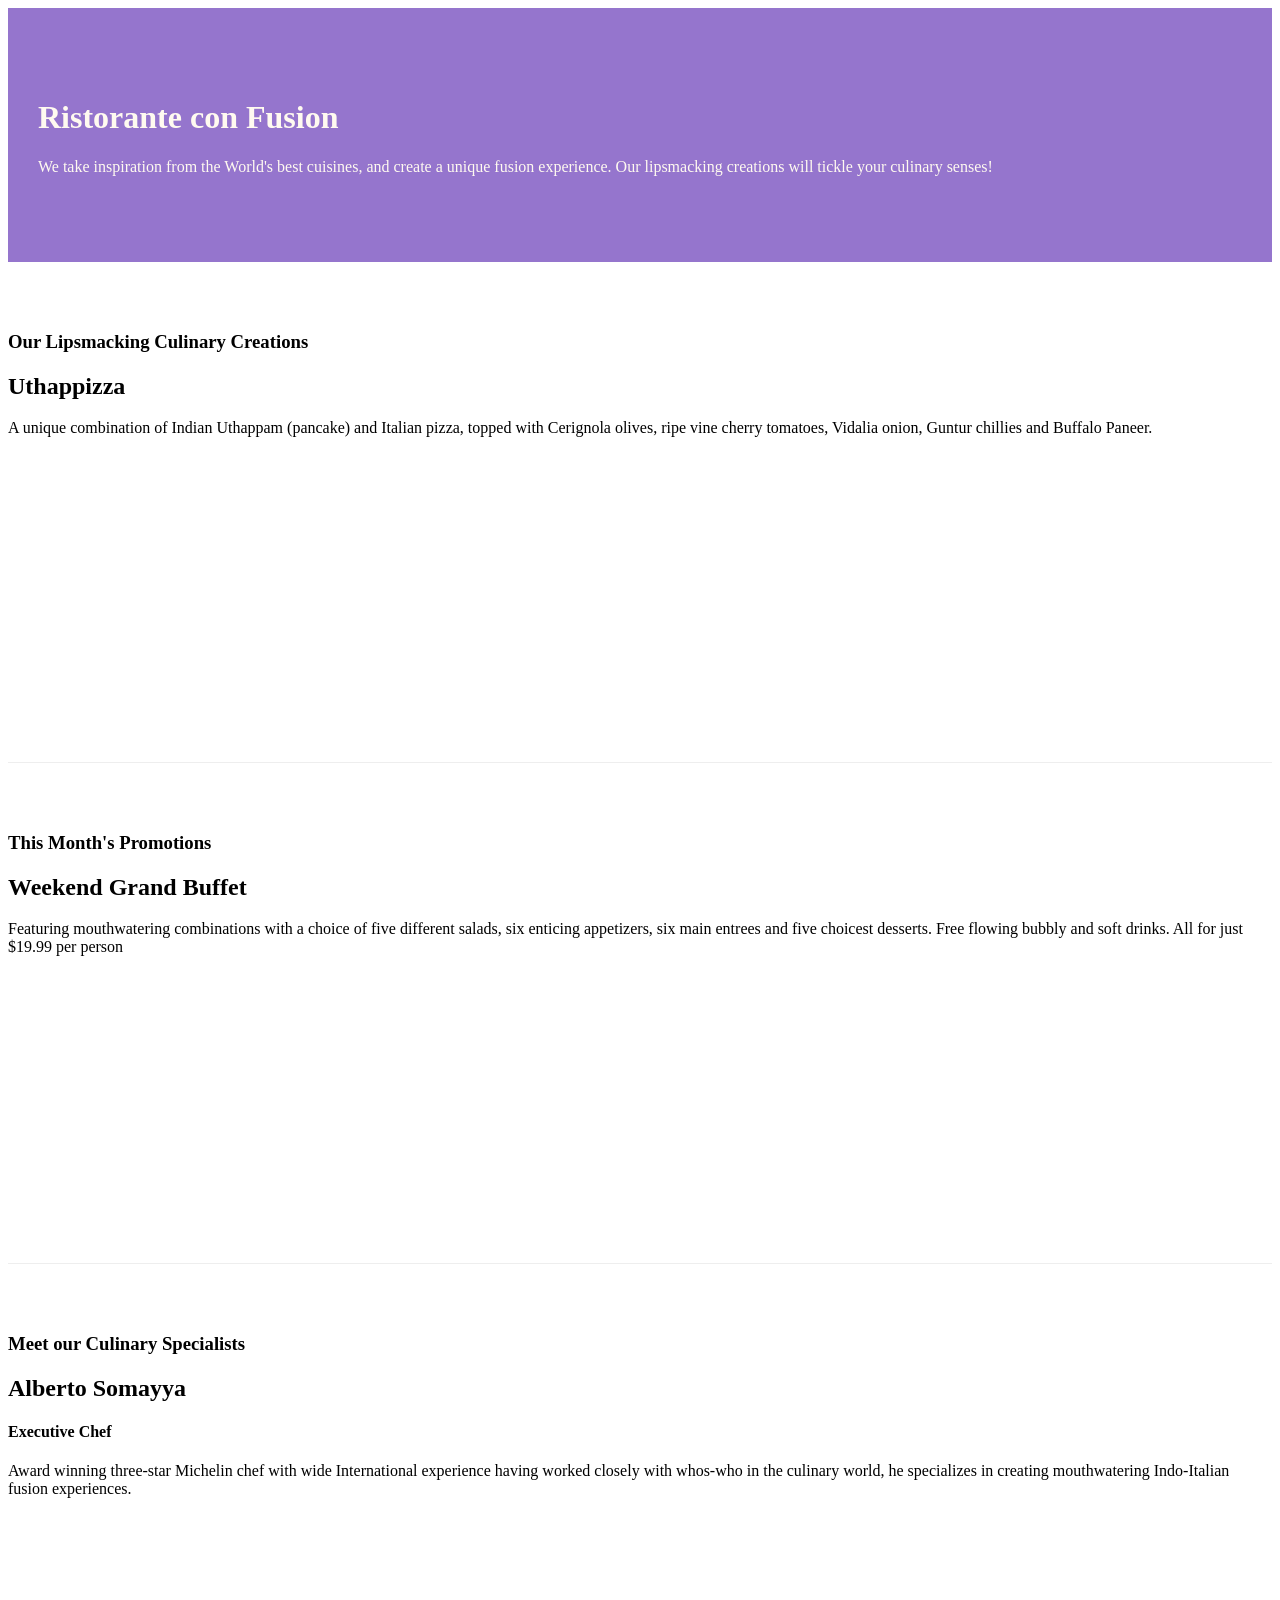
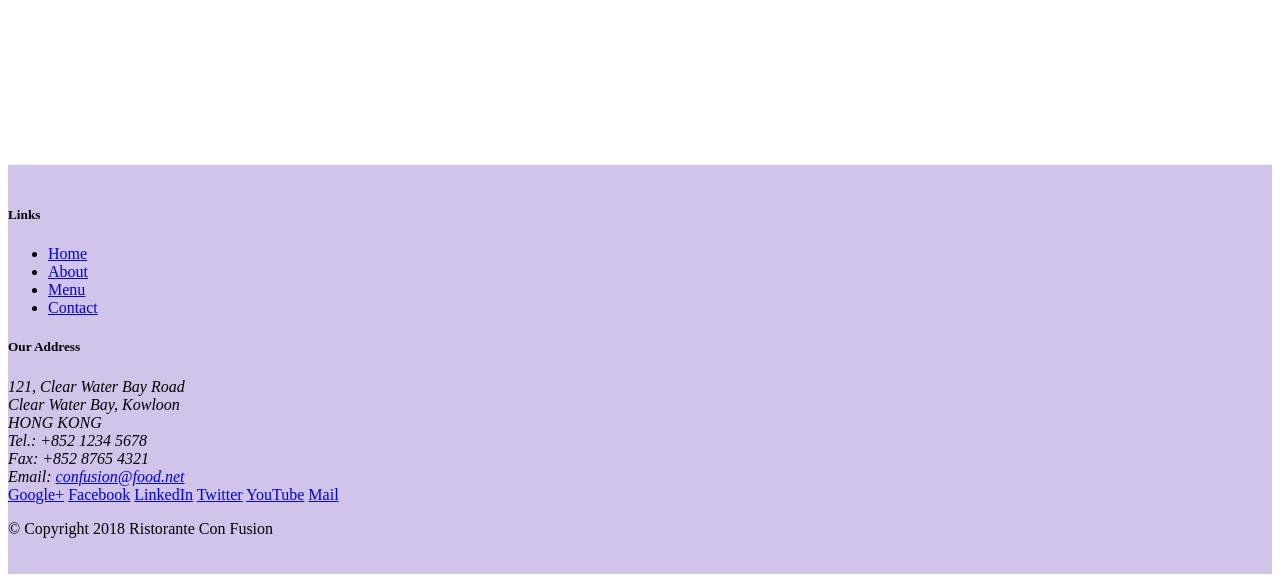
==== index.html @ 97fa107b "Bootstarp Grid Update" ====
<!DOCTYPE html>
<html lang="en">

<head>
    <!-- Required meta tags always come first -->
    <meta charset="utf-8">
    <meta name="viewport" content="width=device-width, initial-scale=1, shrink-to-fit=no">
    <meta http-equiv="x-ua-compatible" content="ie=edge">

    <!-- Bootstrap CSS -->
    <link rel="stylesheet" href="node_modules/bootstrap/dist/css/bootstrap.min.css">
    <link rel="stylesheet" href="css/styles.css">
    <title>Ristorante Con Fusion</title>
</head>

<body>

    <header class="jumbotron">
        <div class="container">
            <div class="row row-header">
                <div class="col-12 col-sm-6">
                    <h1>Ristorante con Fusion</h1>
                    <p>We take inspiration from the World's best cuisines, and create a unique fusion experience. Our lipsmacking creations will tickle your culinary senses!</p>
                </div>
                <div class="col-12 col-sm">
                </div>
            </div>
        </div>
    </header>

    <div class="container">
        <div class="row row-content align-items-center">
            <div class="col-12 col-sm-4 order-sm-last col-md-3  ">
                <h3>Our Lipsmacking Culinary Creations</h3>
            </div>
            <div class="col col-sm order-sm-first col-md "> 
                <h2>Uthappizza</h2>
                <p>A unique combination of Indian Uthappam (pancake) and Italian pizza, topped with Cerignola olives, ripe vine cherry tomatoes, Vidalia onion, Guntur chillies and Buffalo Paneer.</p>
            </div>
        </div>


        <div class="row row-content align-items-center">
            <div class="col-12 col-sm-4 col-md-3">
                <h3>This Month's Promotions</h3>
            </div>
            <div class="col col-sm col-md">
                <h2>Weekend Grand Buffet</h2>
                <p>Featuring mouthwatering combinations with a choice of five different salads, six enticing appetizers, six main entrees and five choicest desserts. Free flowing bubbly and soft drinks. All for just $19.99 per person </p>
            </div>
        </div>

        <div class="row row-content align-items-center">
            <div class="col-12 col-sm-4 order-sm-last col-md-3">
                <h3>Meet our Culinary Specialists</h3>
            </div>
            <div class="col-12 col-sm order-sm-first col-md">
                <h2>Alberto Somayya</h2>
                <h4>Executive Chef</h4>
                <p>Award winning three-star Michelin chef with wide International experience having worked closely with whos-who in the culinary world, he specializes in creating mouthwatering Indo-Italian fusion experiences. </p>
            </div>
        </div>
    </div>

    <footer class="footer">
        <div class="container">
            <div class="row">             
                <div class="col-4 offset-1 col-sm-2">
                    <h5>Links</h5>
                    <ul class="list-unstyled">
                        <li><a href="#">Home</a></li>
                        <li><a href="#">About</a></li>
                        <li><a href="#">Menu</a></li>
                        <li><a href="#">Contact</a></li>
                    </ul>
                </div>
                <div class="col-7 col-sm-5">
                    <h5>Our Address</h5>
                    <address>
		              121, Clear Water Bay Road<br>
		              Clear Water Bay, Kowloon<br>
		              HONG KONG<br>
		              Tel.: +852 1234 5678<br>
		              Fax: +852 8765 4321<br>
		              Email: <a href="mailto:confusion@food.net">confusion@food.net</a>
		           </address>
                </div>
                <div class="col-12 col-sm-4 align-self-center">
                    <div class="text-center">
                        <a href="http://google.com/+">Google+</a>
                        <a href="http://www.facebook.com/profile.php?id=">Facebook</a>
                        <a href="http://www.linkedin.com/in/">LinkedIn</a>
                        <a href="http://twitter.com/">Twitter</a>
                        <a href="http://youtube.com/">YouTube</a>
                        <a href="mailto:">Mail</a>
                    </div>
                </div>
           </div>
           <div class="row justify-content-center">             
                <div class="col-auto">
                    <p>© Copyright 2018 Ristorante Con Fusion</p>
                </div>
           </div>
        </div>
    </footer>
    <script src="node_modules/jquery/dist/jquery.slim.min.js"></script>
    <script src="node_modules/popper.js/dist/umd/popper.min.js"></script>
    <script src="node_modules/bootstrap/dist/js/bootstrap.min.js"></script>
</body>

</html>
---- css/styles.css ----
.row-header{
    margin: 0px auto;
    padding: 0px auto;
}
.row-content{
    margin: 0px auto;
    padding: 50px 0px 50px 0px;
    border-bottom: 1px ridge;
    min-height: 400px;
}

.footer{
    background-color: #D1C4E9;
    margin:0px auto;
    padding: 20px 0px;
}

.jumbotron{
    padding:70px 30px;
    margin: 0px auto;
    background: #9575CD;
    color:floralwhite
}
.address{
    font-size: 80%;
    margin: 0px;
    color:#0f0f0f;
}
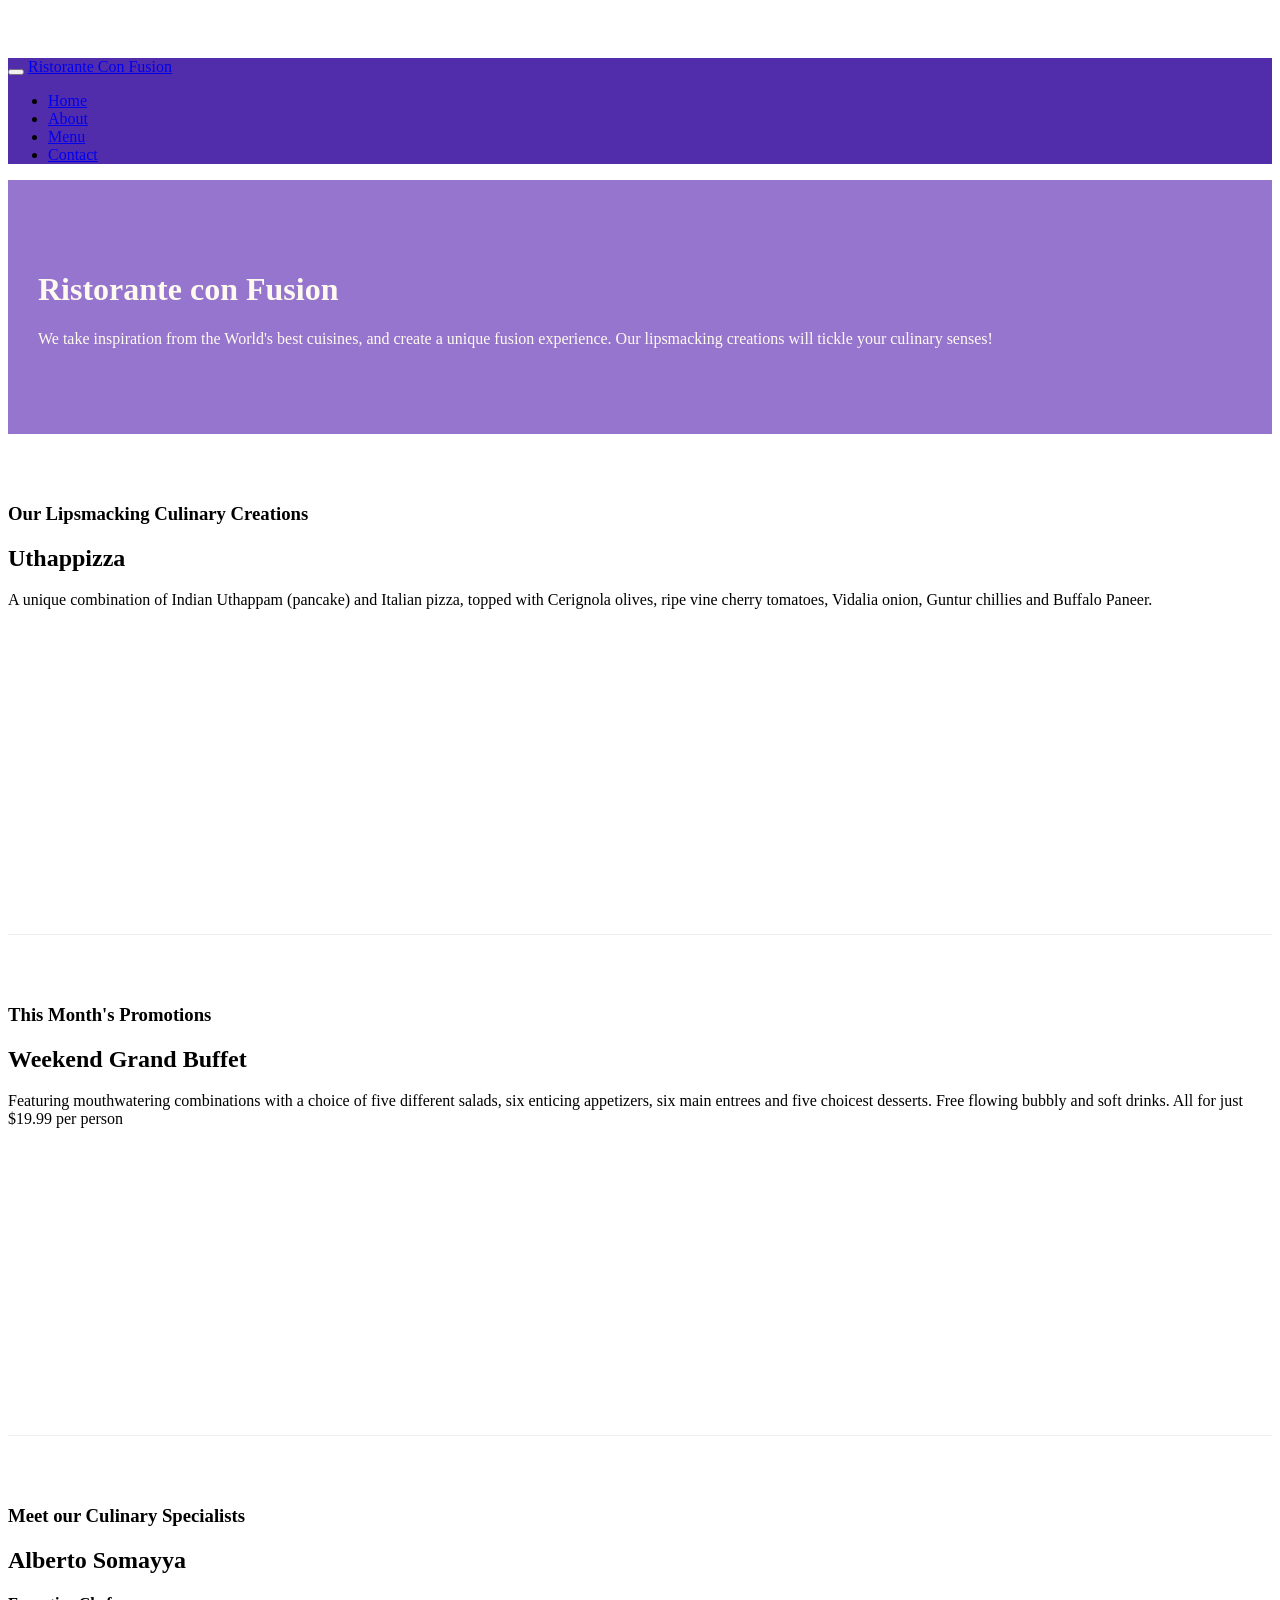
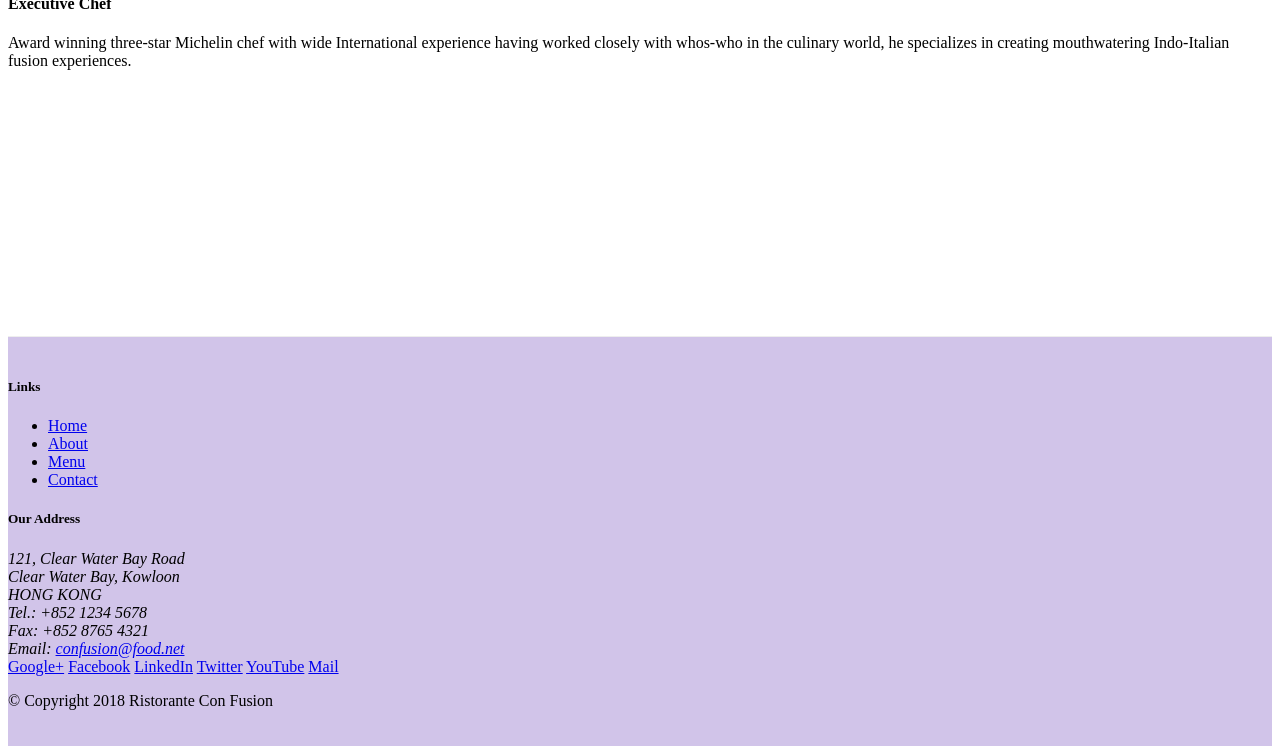
==== commit 5d33c48d: "Navbar and Breadcrumb added" ====
--- a/index.html
+++ b/index.html
@@ -14,6 +14,22 @@
 </head>
 
 <body>
+    <nav class="navbar navbar-dark navbar-expand-sm  fixed-top">
+        <div class="container">
+            <button class="navbar-toggler" type="button" data-toggle="collapse" data-target="#Navbar">
+                <span class="navbar-toggler-icon"></span>
+            </button>
+            <a class="navbar-brand mr-auto" href="#">Ristorante Con Fusion</a>
+            <div class="collapse navbar-collapse" id="Navbar">
+                <ul class="navbar-nav mr-auto">
+                    <li class="nav-item active"><a class="nav-link" href="#">Home</a></li>
+                    <li class="nav-item"><a class="nav-link" href="./aboutus.html">About</a></li>
+                    <li class="nav-item"><a class="nav-link" href="#">Menu</a></li>
+                    <li class="nav-item"><a class="nav-link" href="#">Contact</a></li>
+                </ul>
+            </div>
+        </div>
+    </nav>
 
     <header class="jumbotron">
         <div class="container">
@@ -22,7 +38,7 @@
                     <h1>Ristorante con Fusion</h1>
                     <p>We take inspiration from the World's best cuisines, and create a unique fusion experience. Our lipsmacking creations will tickle your culinary senses!</p>
                 </div>
-                <div class="col-12 col-sm">
+                <div class="col col-sm">
                 </div>
             </div>
         </div>
@@ -69,7 +85,7 @@
                     <h5>Links</h5>
                     <ul class="list-unstyled">
                         <li><a href="#">Home</a></li>
-                        <li><a href="#">About</a></li>
+                        <li><a href="./aboutus.html">About</a></li>
                         <li><a href="#">Menu</a></li>
                         <li><a href="#">Contact</a></li>
                     </ul>
--- a/css/styles.css
+++ b/css/styles.css
@@ -25,4 +25,12 @@
     font-size: 80%;
     margin: 0px;
     color:#0f0f0f;
+}
+
+body{
+    padding:50px 0px 0px 0px;
+    z-index:0;
+}
+.navbar-dark{
+    background-color: #512DAB;
 }
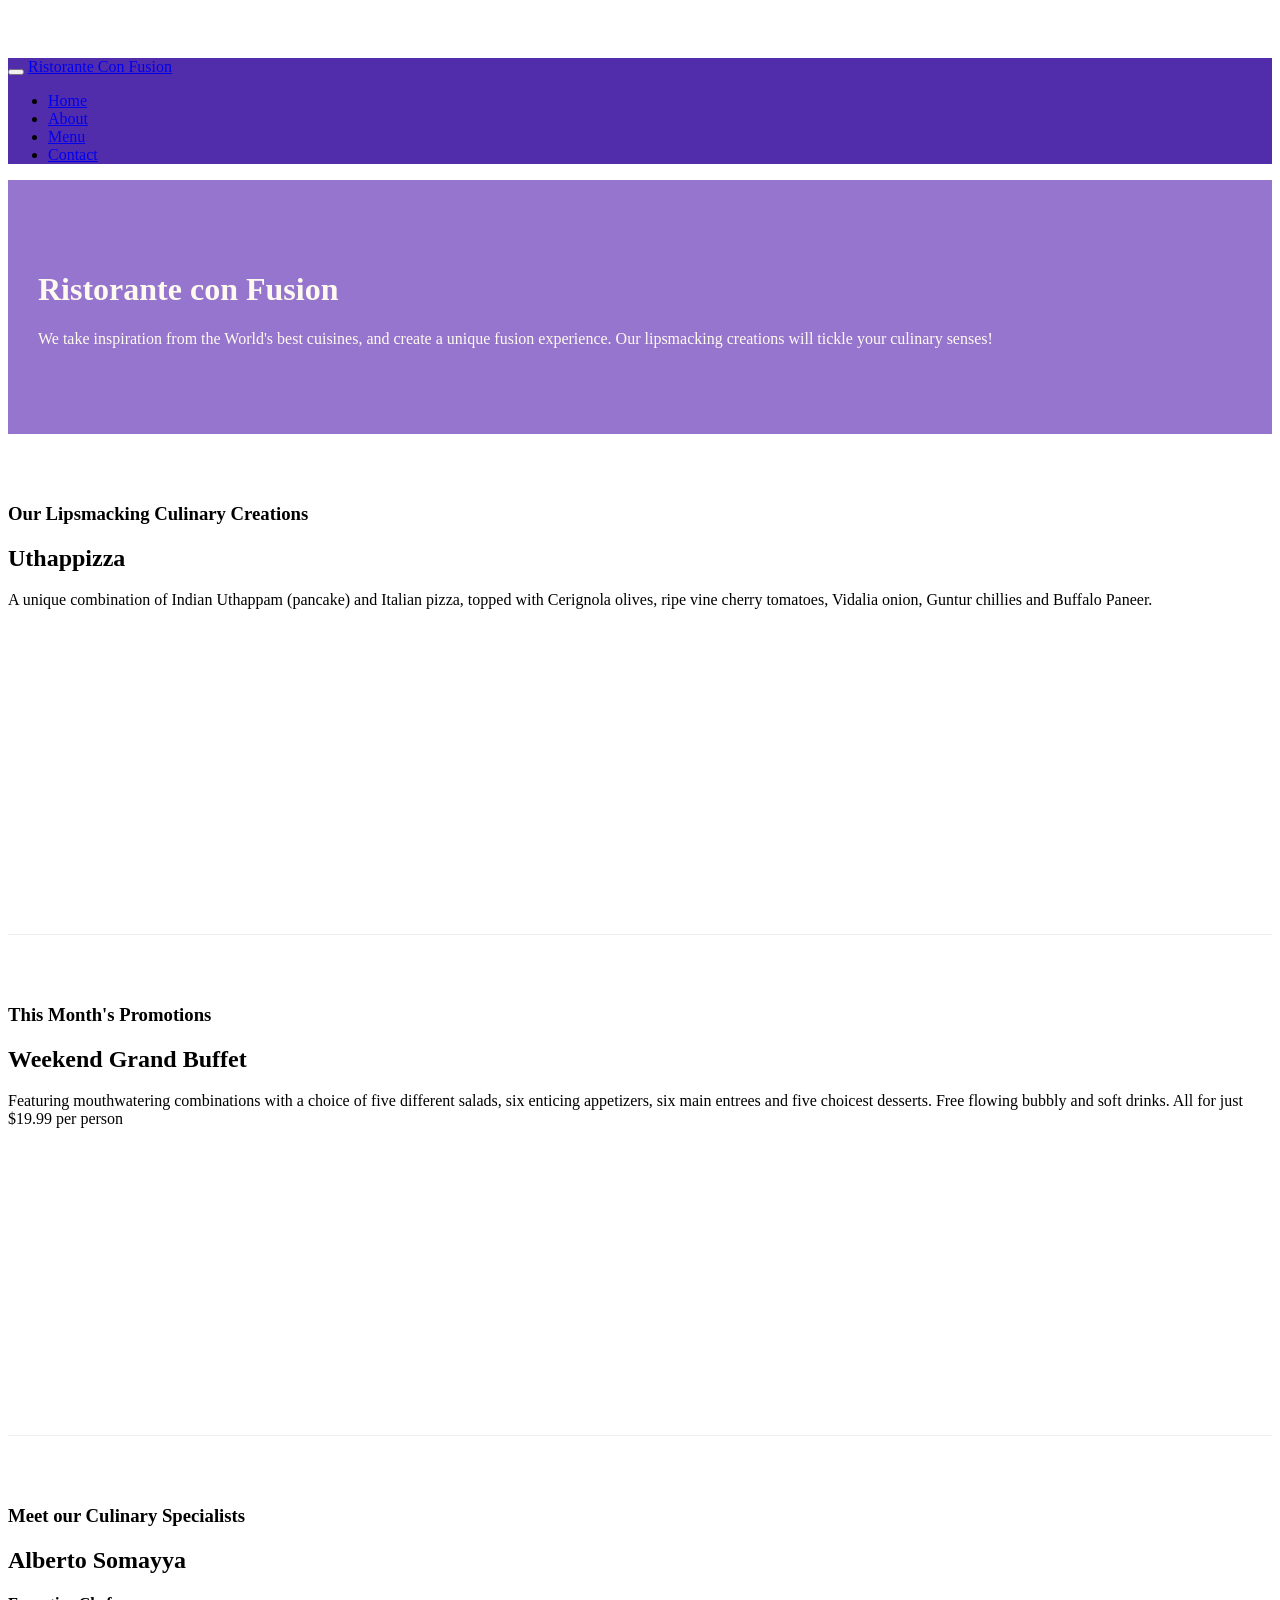
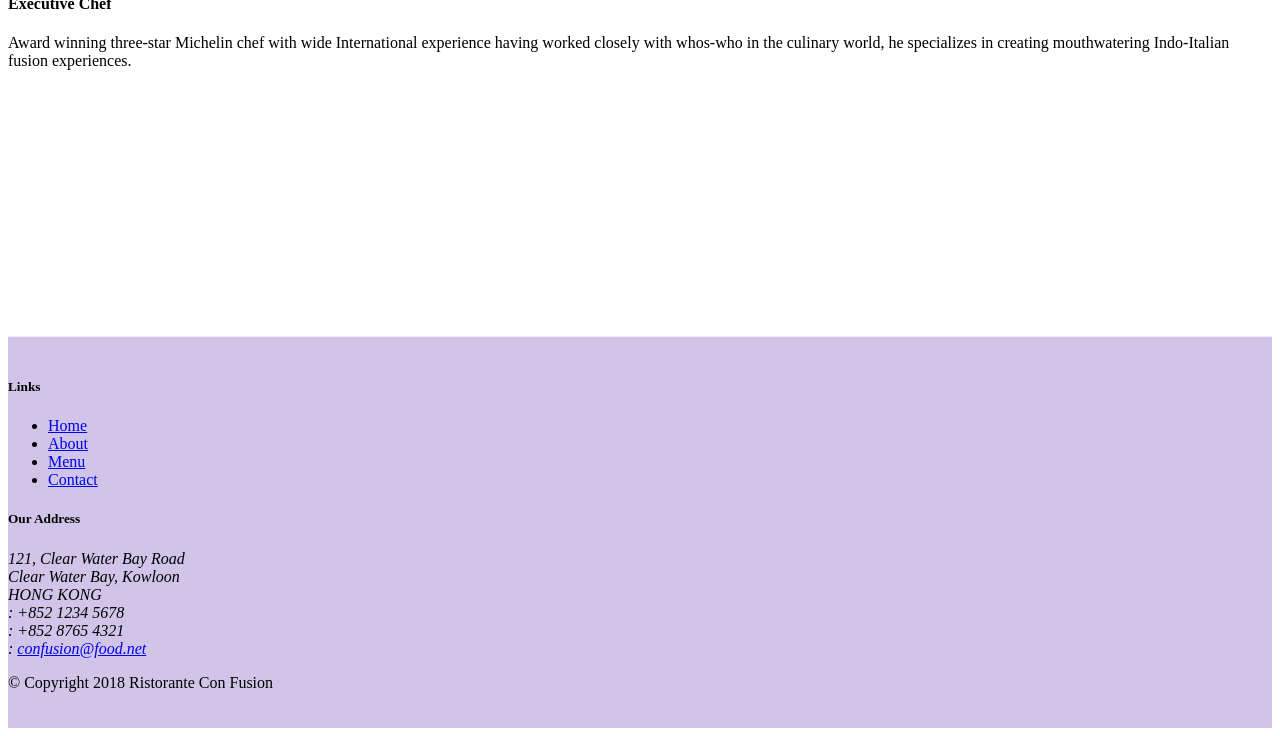
==== commit 6051be01: "Icon Fonts" ====
--- a/index.html
+++ b/index.html
@@ -9,6 +9,8 @@
 
     <!-- Bootstrap CSS -->
     <link rel="stylesheet" href="node_modules/bootstrap/dist/css/bootstrap.min.css">
+    <link rel="stylesheet" href="node_modules/font-awesome/css/font-awesome.min.css">
+    <link rel="stylesheet" href="node_modules/bootstrap-social/bootstrap-social.css">
     <link rel="stylesheet" href="css/styles.css">
     <title>Ristorante Con Fusion</title>
 </head>
@@ -22,10 +24,10 @@
             <a class="navbar-brand mr-auto" href="#">Ristorante Con Fusion</a>
             <div class="collapse navbar-collapse" id="Navbar">
                 <ul class="navbar-nav mr-auto">
-                    <li class="nav-item active"><a class="nav-link" href="#">Home</a></li>
-                    <li class="nav-item"><a class="nav-link" href="./aboutus.html">About</a></li>
-                    <li class="nav-item"><a class="nav-link" href="#">Menu</a></li>
-                    <li class="nav-item"><a class="nav-link" href="#">Contact</a></li>
+                    <li class="nav-item active"><a class="nav-link" href="#"><span class="fa fa-home fa-lg"></span>Home</a></li>
+                    <li class="nav-item"><a class="nav-link" href="./aboutus.html"><span class="fa fa-info fa-lg"></span>About</a></li>
+                    <li class="nav-item"><a class="nav-link" href="#"><span class="fa fa-list fa-lg"></span>Menu</a></li>
+                    <li class="nav-item"><a class="nav-link" href="#"><span class="fa fa-address-card fa-lg"></span>Contact</a></li>
                 </ul>
             </div>
         </div>
@@ -93,22 +95,23 @@
                 <div class="col-7 col-sm-5">
                     <h5>Our Address</h5>
                     <address>
-		              121, Clear Water Bay Road<br>
-		              Clear Water Bay, Kowloon<br>
-		              HONG KONG<br>
-		              Tel.: +852 1234 5678<br>
-		              Fax: +852 8765 4321<br>
-		              Email: <a href="mailto:confusion@food.net">confusion@food.net</a>
+                        121, Clear Water Bay Road<br>
+                        Clear Water Bay, Kowloon<br>
+                        HONG KONG<br>
+                        <i class="fa fa-phone fa-lg"></i>: +852 1234
+                        5678<br>
+                        <i class="fa fa-fax fa-lg"></i>: +852 8765 4321<br>
+                        <i class="fa fa-envelope fa-lg"></i>: <a href="mailto:confusion@food.net">confusion@food.net</a>
 		           </address>
                 </div>
                 <div class="col-12 col-sm-4 align-self-center">
                     <div class="text-center">
-                        <a href="http://google.com/+">Google+</a>
-                        <a href="http://www.facebook.com/profile.php?id=">Facebook</a>
-                        <a href="http://www.linkedin.com/in/">LinkedIn</a>
-                        <a href="http://twitter.com/">Twitter</a>
-                        <a href="http://youtube.com/">YouTube</a>
-                        <a href="mailto:">Mail</a>
+                        <a class="btn btn-social-icon btn-google" href="http://google.com/+"><i class="fa fa-google-plus"></i></a>
+                        <a class="btn btn-social-icon btn-facebook" href="http://www.facebook.com/profile.php?id="><i class="fa fa-facebook"></i></a>
+                        <a class="btn btn-social-icon btn-linkedin" href="http://www.linkedin.com/in/"><i class="fa fa-linkedin"></i></a>
+                        <a class="btn btn-social-icon btn-twitter" href="http://twitter.com/"><i class="fa fa-twitter"></i></a>
+                        <a class="btn btn-social-icon btn-google" href="http://youtube.com/"><i class="fa fa-youtube"></i></a>
+                        <a class="btn btn-social-icon" href="mailto:"><i class="fa fa-envelope-o"></i></a>
                     </div>
                 </div>
            </div>
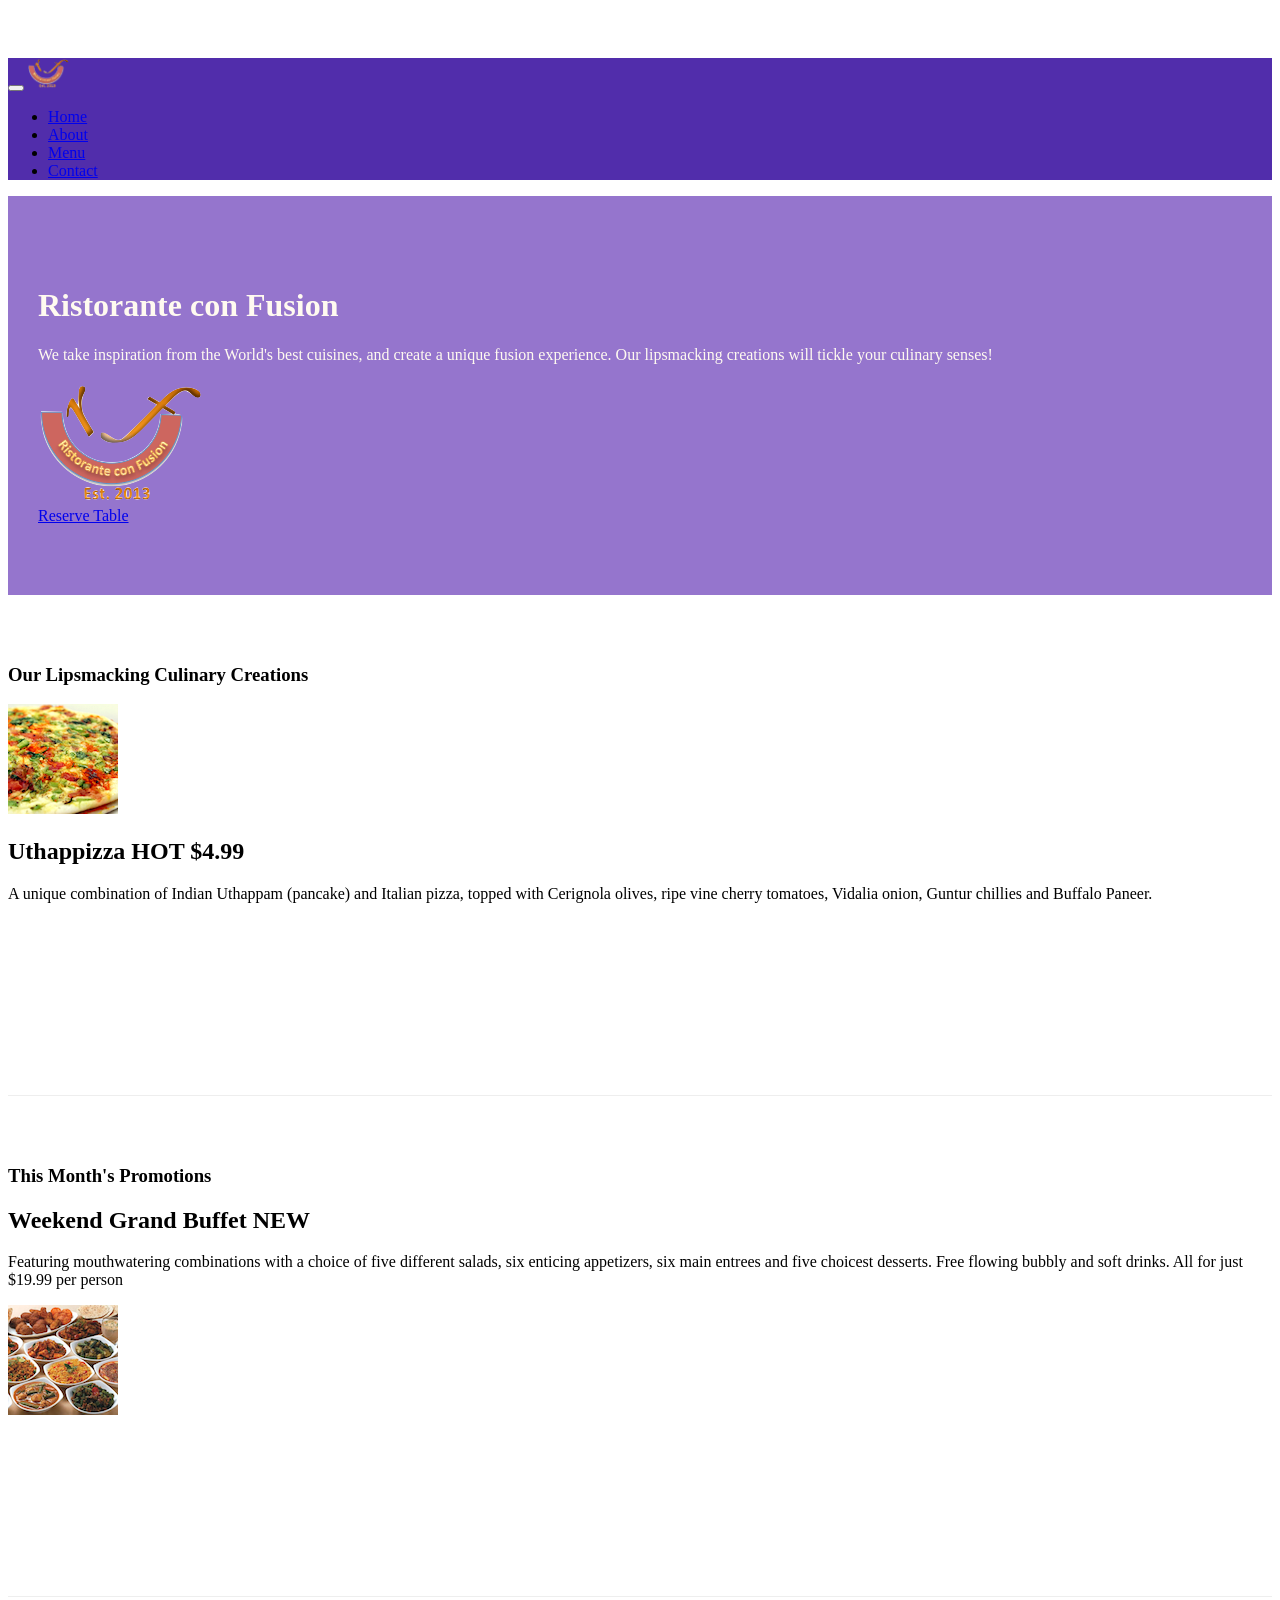
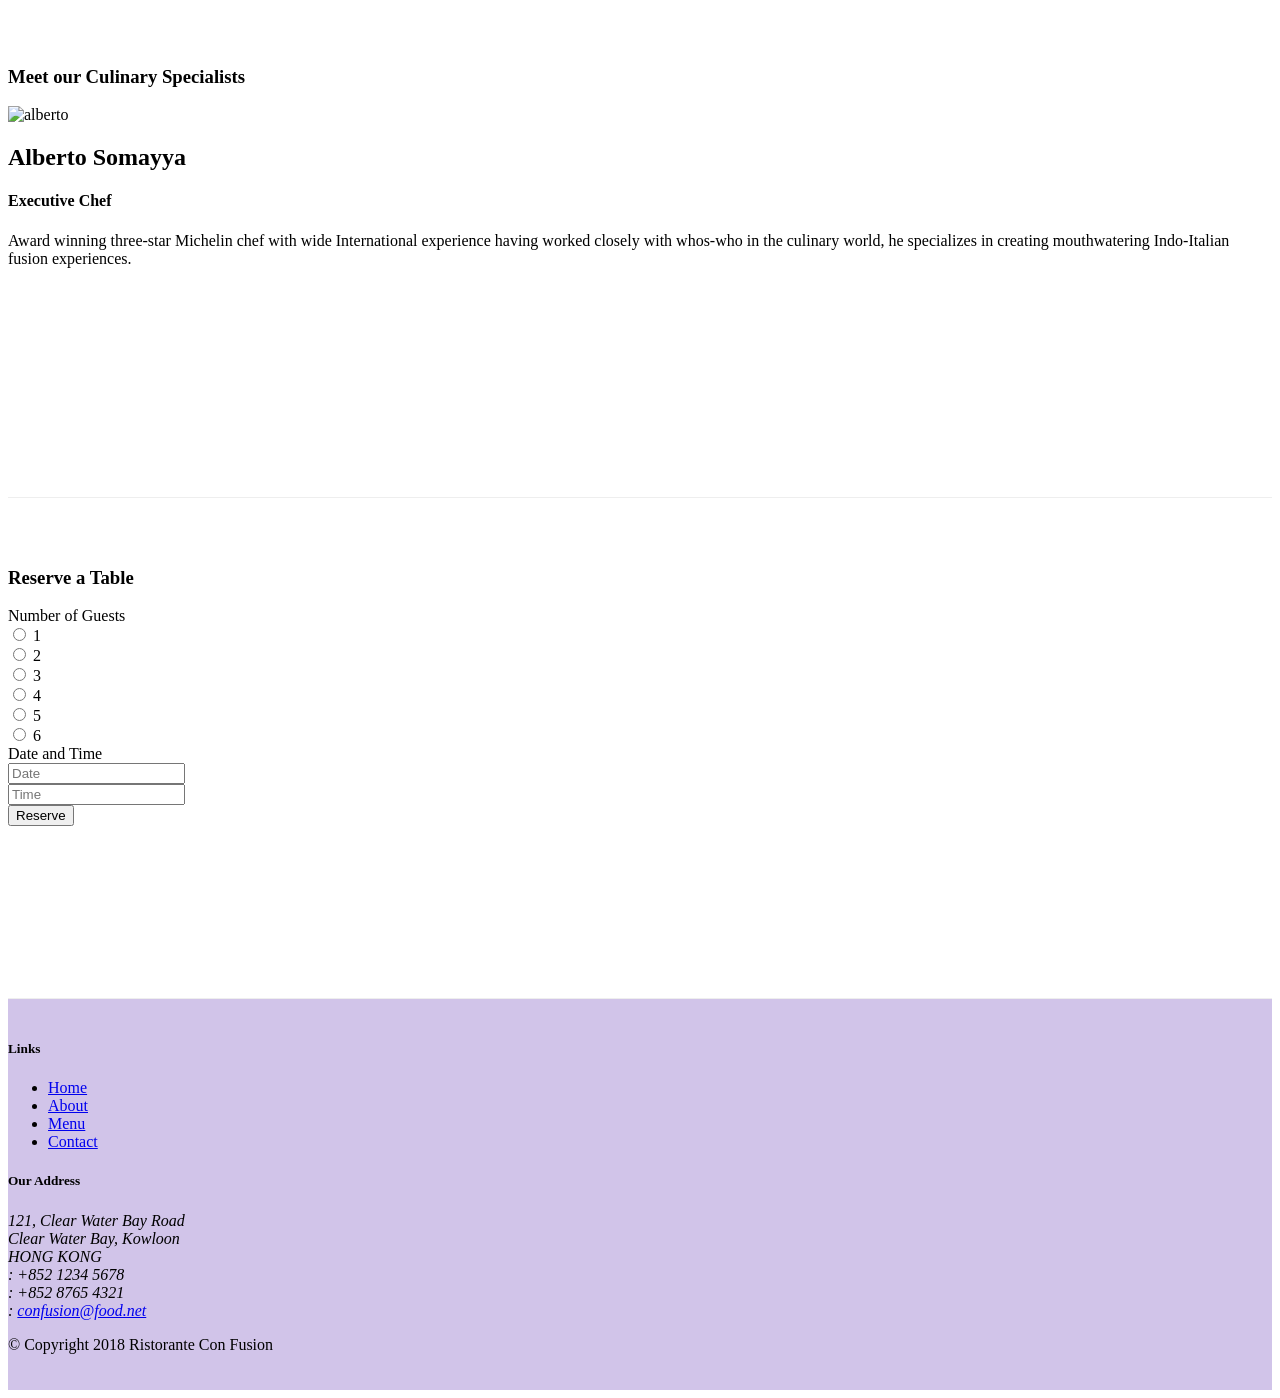
==== commit 80f03460: "Assignment-2" ====
--- a/index.html
+++ b/index.html
@@ -21,13 +21,13 @@
             <button class="navbar-toggler" type="button" data-toggle="collapse" data-target="#Navbar">
                 <span class="navbar-toggler-icon"></span>
             </button>
-            <a class="navbar-brand mr-auto" href="#">Ristorante Con Fusion</a>
+            <a class="navbar-brand mr-auto" href="#"><img src="img/logo.png" height="30" width="41" alt=""></a>
             <div class="collapse navbar-collapse" id="Navbar">
                 <ul class="navbar-nav mr-auto">
                     <li class="nav-item active"><a class="nav-link" href="#"><span class="fa fa-home fa-lg"></span>Home</a></li>
                     <li class="nav-item"><a class="nav-link" href="./aboutus.html"><span class="fa fa-info fa-lg"></span>About</a></li>
                     <li class="nav-item"><a class="nav-link" href="#"><span class="fa fa-list fa-lg"></span>Menu</a></li>
-                    <li class="nav-item"><a class="nav-link" href="#"><span class="fa fa-address-card fa-lg"></span>Contact</a></li>
+                    <li class="nav-item"><a class="nav-link" href="contactus.html"><span class="fa fa-address-card fa-lg"></span>Contact</a></li>
                 </ul>
             </div>
         </div>
@@ -40,7 +40,11 @@
                     <h1>Ristorante con Fusion</h1>
                     <p>We take inspiration from the World's best cuisines, and create a unique fusion experience. Our lipsmacking creations will tickle your culinary senses!</p>
                 </div>
-                <div class="col col-sm">
+                <div class="col-12 col-sm align-items-center">
+                    <img src="img/logo.png" class="img-fluid" alt="logo">
+                </div>    
+                <div class="col-12 col-sm align-items-center">
+                        <a role="button" class="btn-smr btn btn-block bg-warning" href="#reservationDiv">Reserve Table</a>
                 </div>
             </div>
         </div>
@@ -51,9 +55,19 @@
             <div class="col-12 col-sm-4 order-sm-last col-md-3  ">
                 <h3>Our Lipsmacking Culinary Creations</h3>
             </div>
-            <div class="col col-sm order-sm-first col-md "> 
-                <h2>Uthappizza</h2>
-                <p>A unique combination of Indian Uthappam (pancake) and Italian pizza, topped with Cerignola olives, ripe vine cherry tomatoes, Vidalia onion, Guntur chillies and Buffalo Paneer.</p>
+            <div class="col col-sm order-sm-first col-md ">
+                <div class="media">
+                    <img class="d-flex mr-3 img-thumbnail align-items-center" src="img/uthappizza.png" alt="">
+                    <div class="media-body">
+                        <h2 class="mt-0">Uthappizza
+                            <span class="badge badge-danger badge-sm">HOT</span>
+                            <span class="badge badge-secondary badge-pill">$4.99</span>
+                        </h2>
+                        <p>A unique combination of Indian Uthappam (pancake) and Italian pizza, topped with Cerignola olives, ripe vine cherry tomatoes, Vidalia onion, Guntur chillies and Buffalo Paneer.</p>
+                    </div>
+                        
+                </div> 
+                
             </div>
         </div>
 
@@ -63,8 +77,15 @@
                 <h3>This Month's Promotions</h3>
             </div>
             <div class="col col-sm col-md">
-                <h2>Weekend Grand Buffet</h2>
-                <p>Featuring mouthwatering combinations with a choice of five different salads, six enticing appetizers, six main entrees and five choicest desserts. Free flowing bubbly and soft drinks. All for just $19.99 per person </p>
+                <div class="media">
+                    <div class="media-body">
+                        <h2>Weekend Grand Buffet
+                            <span class="badge badge-danger badge-sm">NEW</span>
+                        </h2>
+                        <p>Featuring mouthwatering combinations with a choice of five different salads, six enticing appetizers, six main entrees and five choicest desserts. Free flowing bubbly and soft drinks. All for just $19.99 per person </p>
+                    </div>
+                        <img class="d-flex mr-3 align-items-center img-thumbnail" src="img/buffet.png" alt="buffet">
+                </div>
             </div>
         </div>
 
@@ -73,11 +94,68 @@
                 <h3>Meet our Culinary Specialists</h3>
             </div>
             <div class="col-12 col-sm order-sm-first col-md">
-                <h2>Alberto Somayya</h2>
-                <h4>Executive Chef</h4>
-                <p>Award winning three-star Michelin chef with wide International experience having worked closely with whos-who in the culinary world, he specializes in creating mouthwatering Indo-Italian fusion experiences. </p>
-            </div>
-        </div>
+                <div class="media">
+                    <img class="d-flex mr-3 align-items-center img-thumbnail" src="img/alberto.png" alt="alberto">
+                    <div class="media-body">
+                        <h2>Alberto Somayya</h2>
+                        <h4>Executive Chef</h4>
+                        <p>Award winning three-star Michelin chef with wide International experience having worked closely with whos-who in the culinary world, he specializes in creating mouthwatering Indo-Italian fusion experiences. </p></div>
+                </div> 
+            </div>
+        </div>
+        <div id="reservationDiv" class="row row-content align-items-center">
+            <div class="col-8 align-self-center">
+                <div class="card">
+                    <h3 class="card-header bg-warning text-white">Reserve a Table</h3>
+                    <div class="card-body">
+                        <form>
+                            <div class="form-group row">
+                                <label for="guests" class="col-md-2 col-form-label">Number of Guests</label>
+                                <div class="form-check col-md-1 align-self-center">
+                                    <input type="radio" class="form-check-input" name="one" id="one" value="one">
+                                    <label class="form-check-label" for="one">1</label>
+                                </div>
+                                <div class="form-check col-md-1 align-self-center">
+                                    <input type="radio" class="form-check-input" name="one" id="two" value="">
+                                    <label class="form-check-label" for="two">2</label>
+                                </div>
+                                <div class="form-check col-md-1 align-self-center">
+                                    <input type="radio" class="form-check-input" name="one" id="three" value="">
+                                            <label class="form-check-label" for="three">3</label>
+                                </div>
+                                <div class="form-check col-md-1 align-self-center">
+                                    <input type="radio" class="form-check-input" name="one" id="four" value="">
+                                    <label class="form-check-label" for="four">4</label>
+                                </div>
+                                <div class="form-check col-md-1 align-self-center">
+                                        <input type="radio" class="form-check-input" name="one" id="five" value="">
+                                            <label class="form-check-label" for="five">5</label>
+                                </div>
+                                <div class="form-check col-md-1 align-self-center">
+                                    <input type="radio" class="form-check-input" name="one" id="six" value="">
+                                    <label class="form-check-label" for="six">6</label>
+                                </div>
+                            </div> <!--row 1-->
+                            <div class="form-group row">
+                                <label for="dateandtime" class="col-md-2 col-form-label">Date and Time</label>
+                                <div class="col-md-3 align-self-center">
+                                    <input type="tel" class="form-control" id="date" name="date" placeholder="Date">
+                                </div>
+                                <div class="col-md-3 align-self-center">
+                                    <input type="tel" class="form-control" id="time" name="time" placeholder="Time">
+                                </div>
+                            </div> <!--row2-->
+                            <div class="form-group row">
+                                <div class="offset-md-2 col-md-10">
+                                    <button type="submit" class="btn btn-primary">Reserve</button>
+                                </div>
+                            </div> <!--row 3-->
+                        
+                        </form>
+                    </div>
+                </div>
+            </div>
+            <div class="col-2"></div>
     </div>
 
     <footer class="footer">
@@ -89,7 +167,7 @@
                         <li><a href="#">Home</a></li>
                         <li><a href="./aboutus.html">About</a></li>
                         <li><a href="#">Menu</a></li>
-                        <li><a href="#">Contact</a></li>
+                        <li><a href="contactus.html">Contact</a></li>
                     </ul>
                 </div>
                 <div class="col-7 col-sm-5">
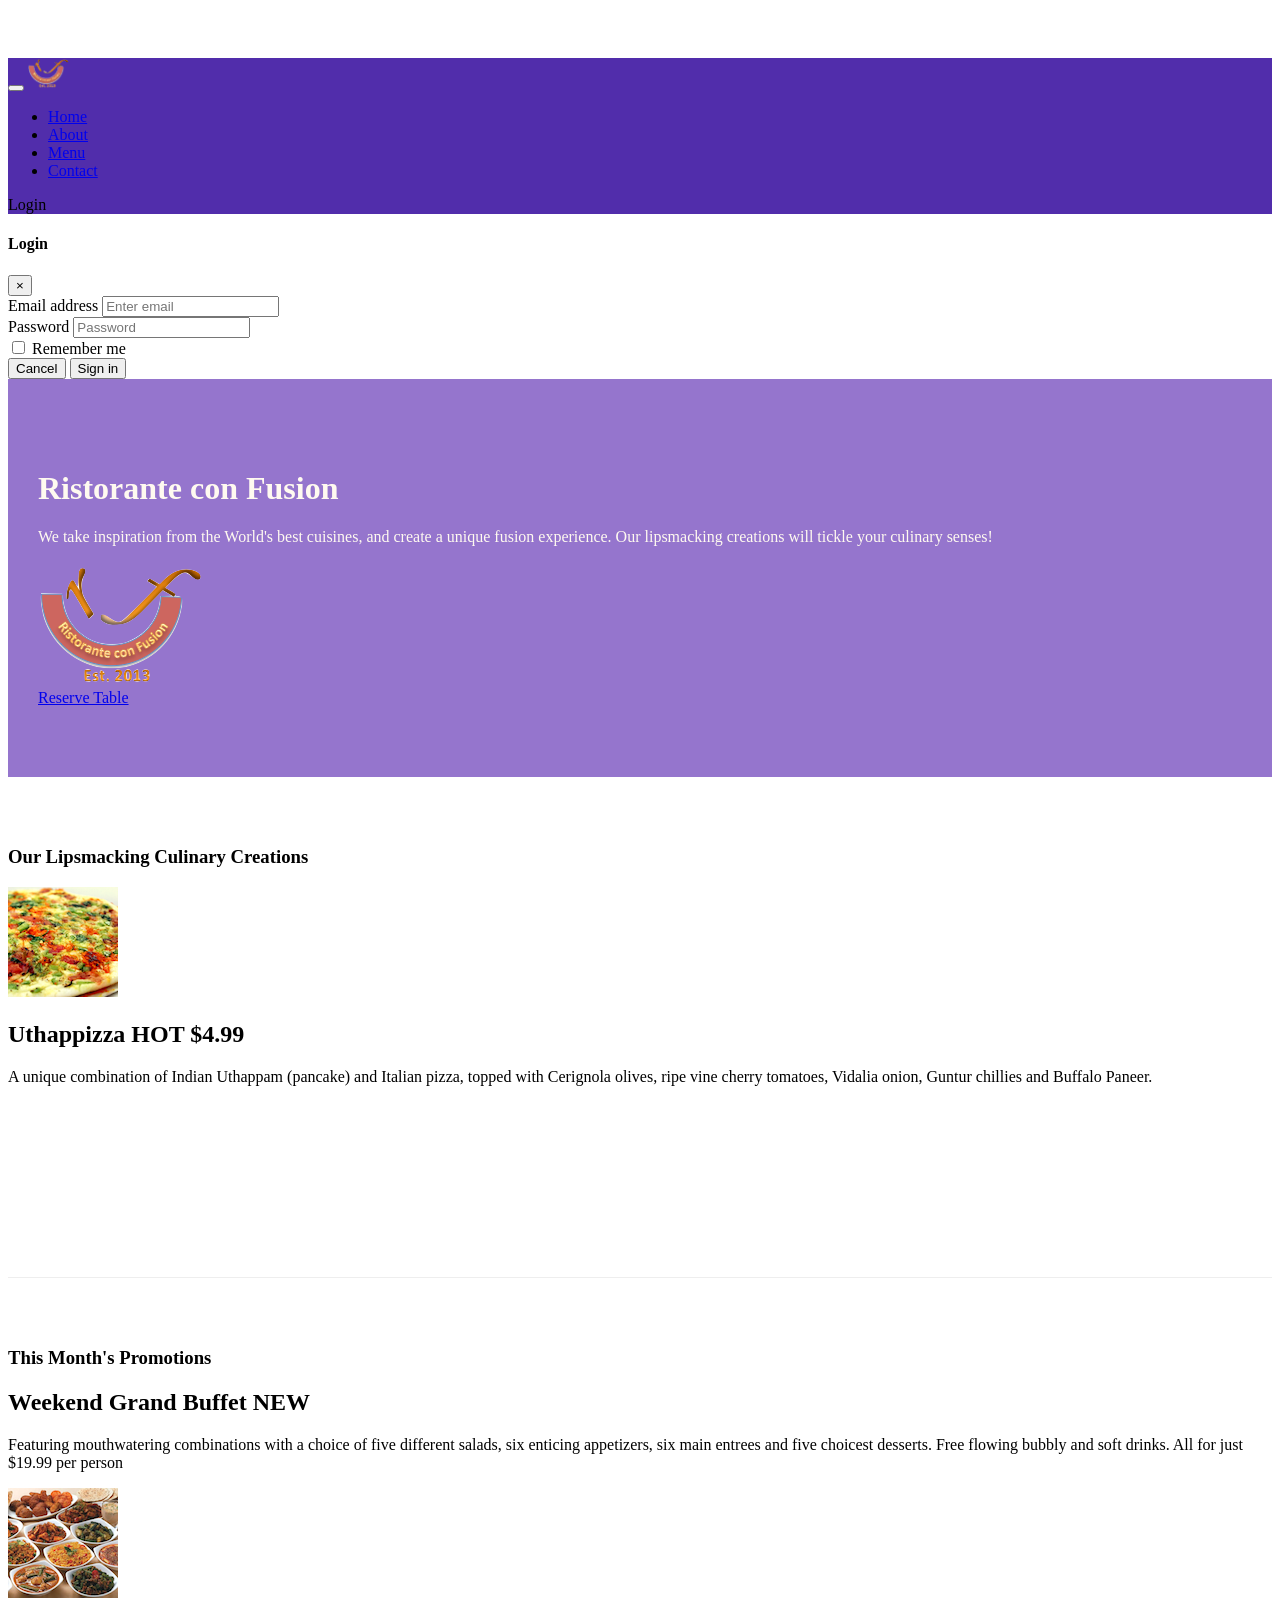
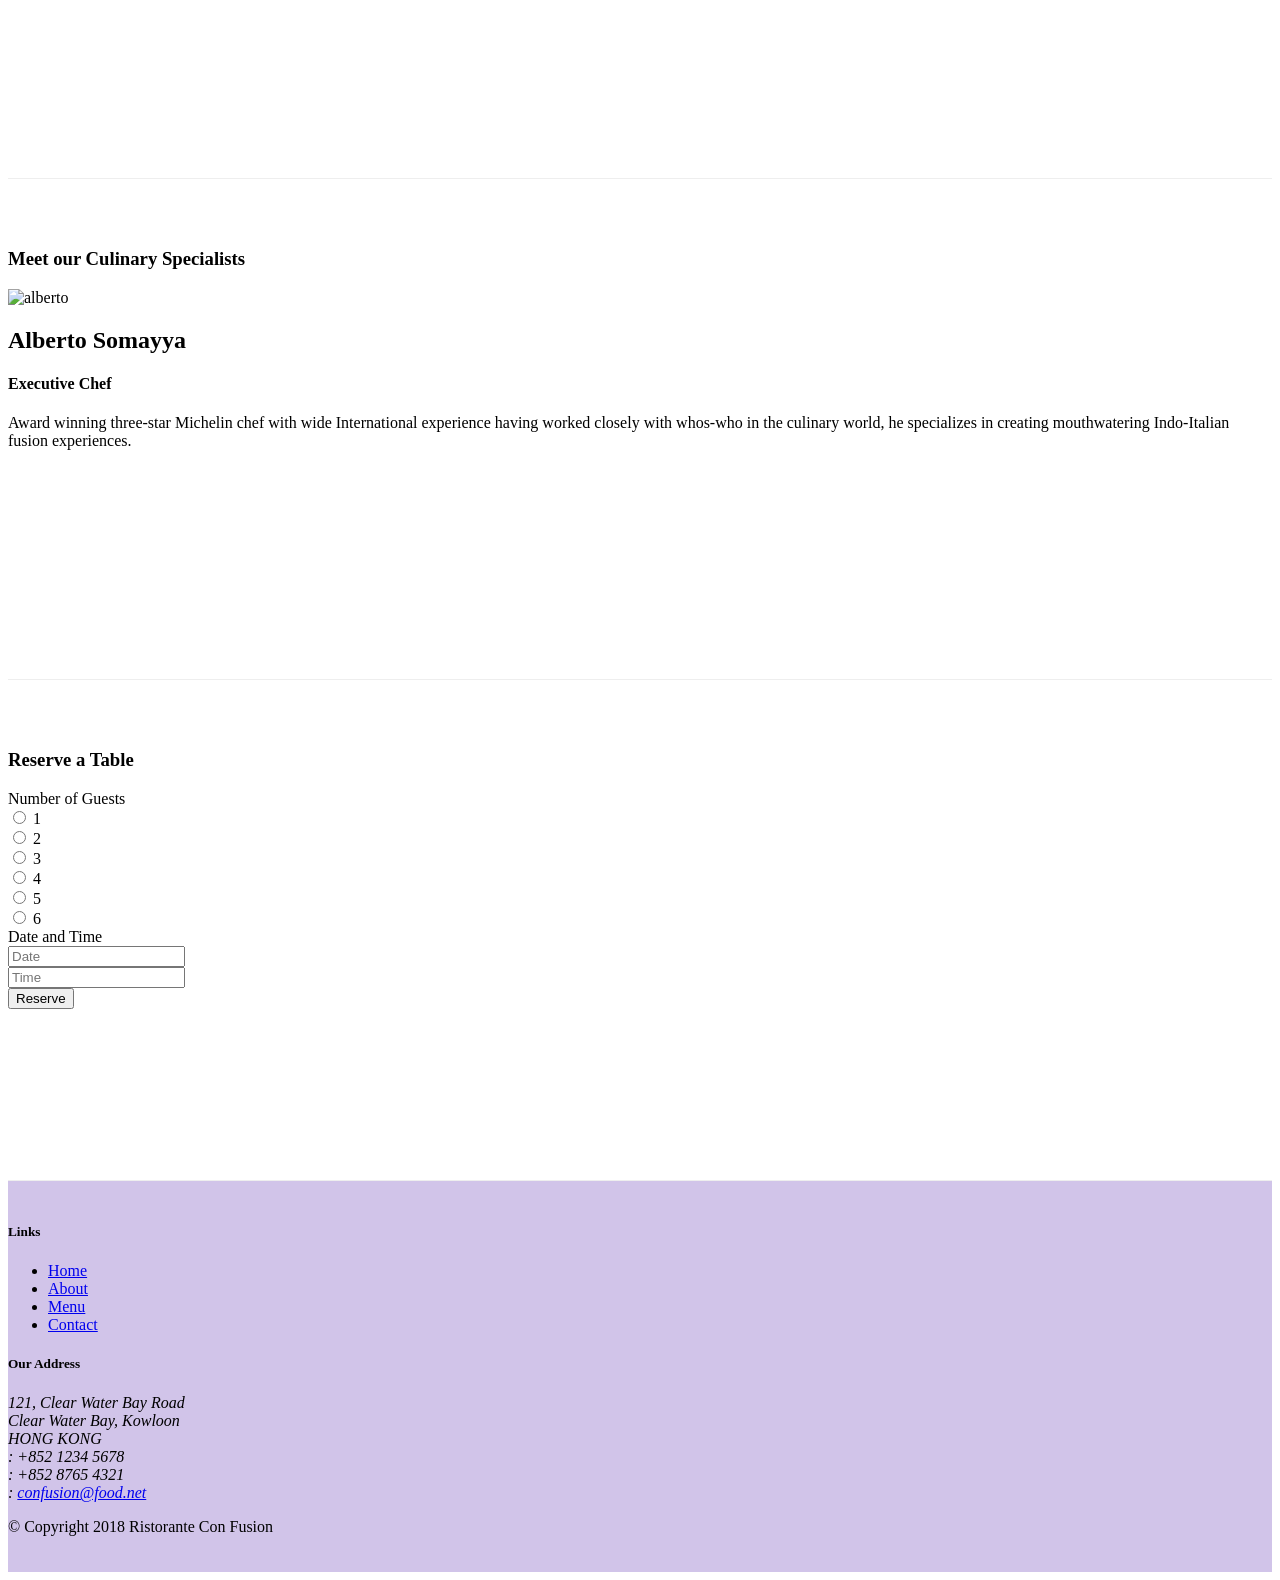
==== commit 35713d9b: "Tooltips and Modal" ====
--- a/index.html
+++ b/index.html
@@ -29,10 +29,50 @@
                     <li class="nav-item"><a class="nav-link" href="#"><span class="fa fa-list fa-lg"></span>Menu</a></li>
                     <li class="nav-item"><a class="nav-link" href="contactus.html"><span class="fa fa-address-card fa-lg"></span>Contact</a></li>
                 </ul>
+                <span class="navbar-text">
+                    <a data-target="#loginModal" data-toggle="modal">
+                        <span class="fa fa-sign-in"></span> Login
+                    </a>
+                </span>
             </div>
         </div>
     </nav>
 
+    <div id="loginModal" class="modal fade">
+        <div class="modal-dialog modal-lg">
+            <div class="modal-content">
+                <div class="modal-header">
+                    <h4 class="modal-title">Login</h4>
+                    <button type="button" class="close" data-dismiss="modal">&times;</button>
+                </div>
+                <div class="modal-body">
+                    <form>
+                        <div class="form-row">
+                            <div class="form-group col-sm-4">
+                                <label class="sr-only" for="exampleInputEmail3">Email address</label>
+                                <input type="email" class="form-control form-control-sm mr-1" id="exampleInputEmail3" placeholder="Enter email">
+                            </div>
+                            <div class="form-group col-sm-4">
+                                <label class="sr-only" for="exampleInputPassword3">Password</label>
+                                <input type="password" class="form-control form-control-sm mr-1" id="exampleInputPassword3" placeholder="Password">
+                            </div>
+                            <div class="col-sm-auto">
+                                <div class="form-check">
+                                    <input class="form-check-input" type="checkbox">
+                                    <label class="form-check-label"> Remember me
+                                    </label>
+                                </div>
+                            </div>
+                        </div>
+                        <div class="form-row">
+                            <button type="button" class="btn btn-secondary btn-sm ml-auto" data-dismiss="modal">Cancel</button>
+                            <button type="submit" class="btn btn-primary btn-sm ml-1">Sign in</button>        
+                        </div>
+                    </form>
+                </div>
+            </div>
+        </div>
+    </div>
     <header class="jumbotron">
         <div class="container">
             <div class="row row-header">
@@ -44,7 +84,9 @@
                     <img src="img/logo.png" class="img-fluid" alt="logo">
                 </div>    
                 <div class="col-12 col-sm align-items-center">
-                        <a role="button" class="btn-smr btn btn-block bg-warning" href="#reservationDiv">Reserve Table</a>
+                        <a role="button" class="btn-smr btn btn-block bg-warning"
+                        data-toggle="tooltip"
+                        data-html="true" title="Or Call us at <br><strong>+852 12345678</strong>" data-placement="bottom" href="#reservationDiv">Reserve Table</a>
                 </div>
             </div>
         </div>
@@ -203,6 +245,11 @@
     <script src="node_modules/jquery/dist/jquery.slim.min.js"></script>
     <script src="node_modules/popper.js/dist/umd/popper.min.js"></script>
     <script src="node_modules/bootstrap/dist/js/bootstrap.min.js"></script>
+    <script>
+       
+        $('[data-toggle="tooltip"]').tooltip()
+        
+    </script>
 </body>
 
 </html>
--- a/css/styles.css
+++ b/css/styles.css
@@ -33,4 +33,11 @@
 }
 .navbar-dark{
     background-color: #512DAB;
+}
+
+.tab-content {
+    border-left: 1px solid #ddd;
+    border-right: 1px solid #ddd;
+    border-bottom: 1px solid #ddd;
+    padding: 10px;
 }
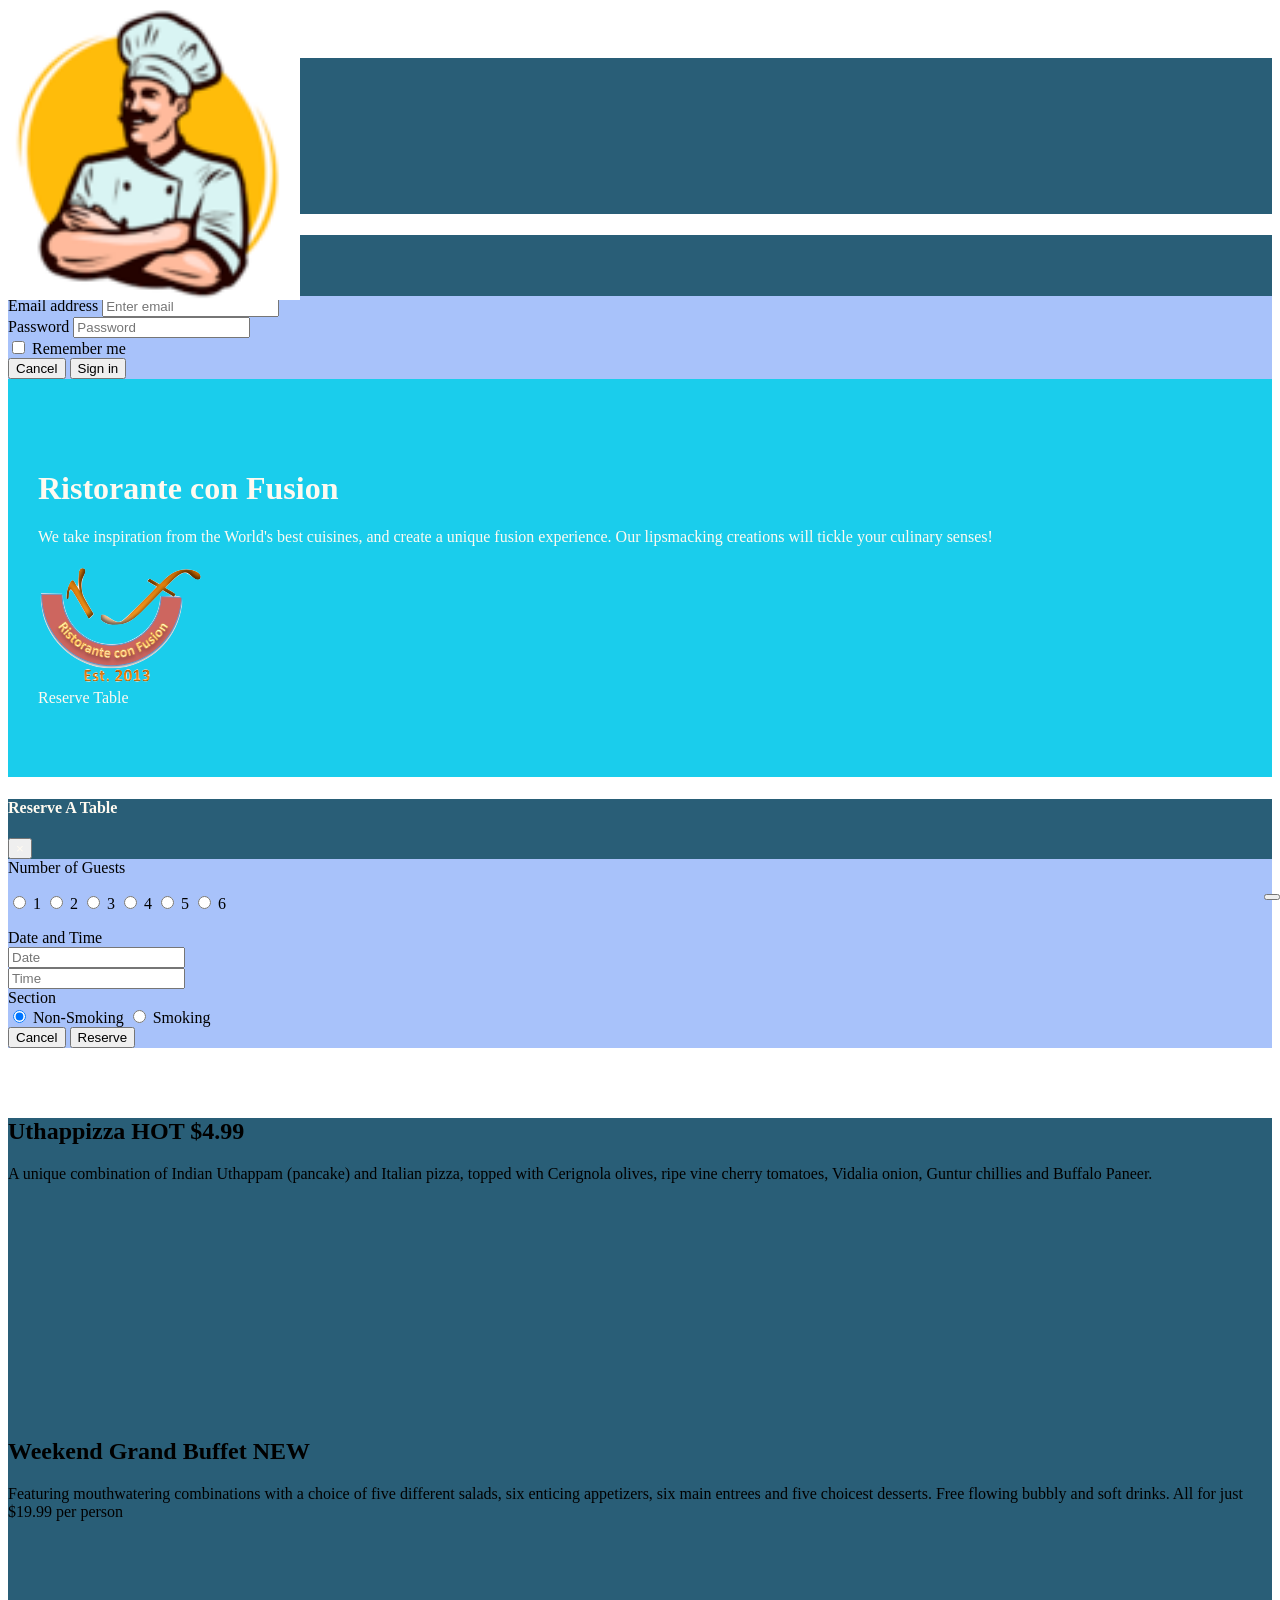
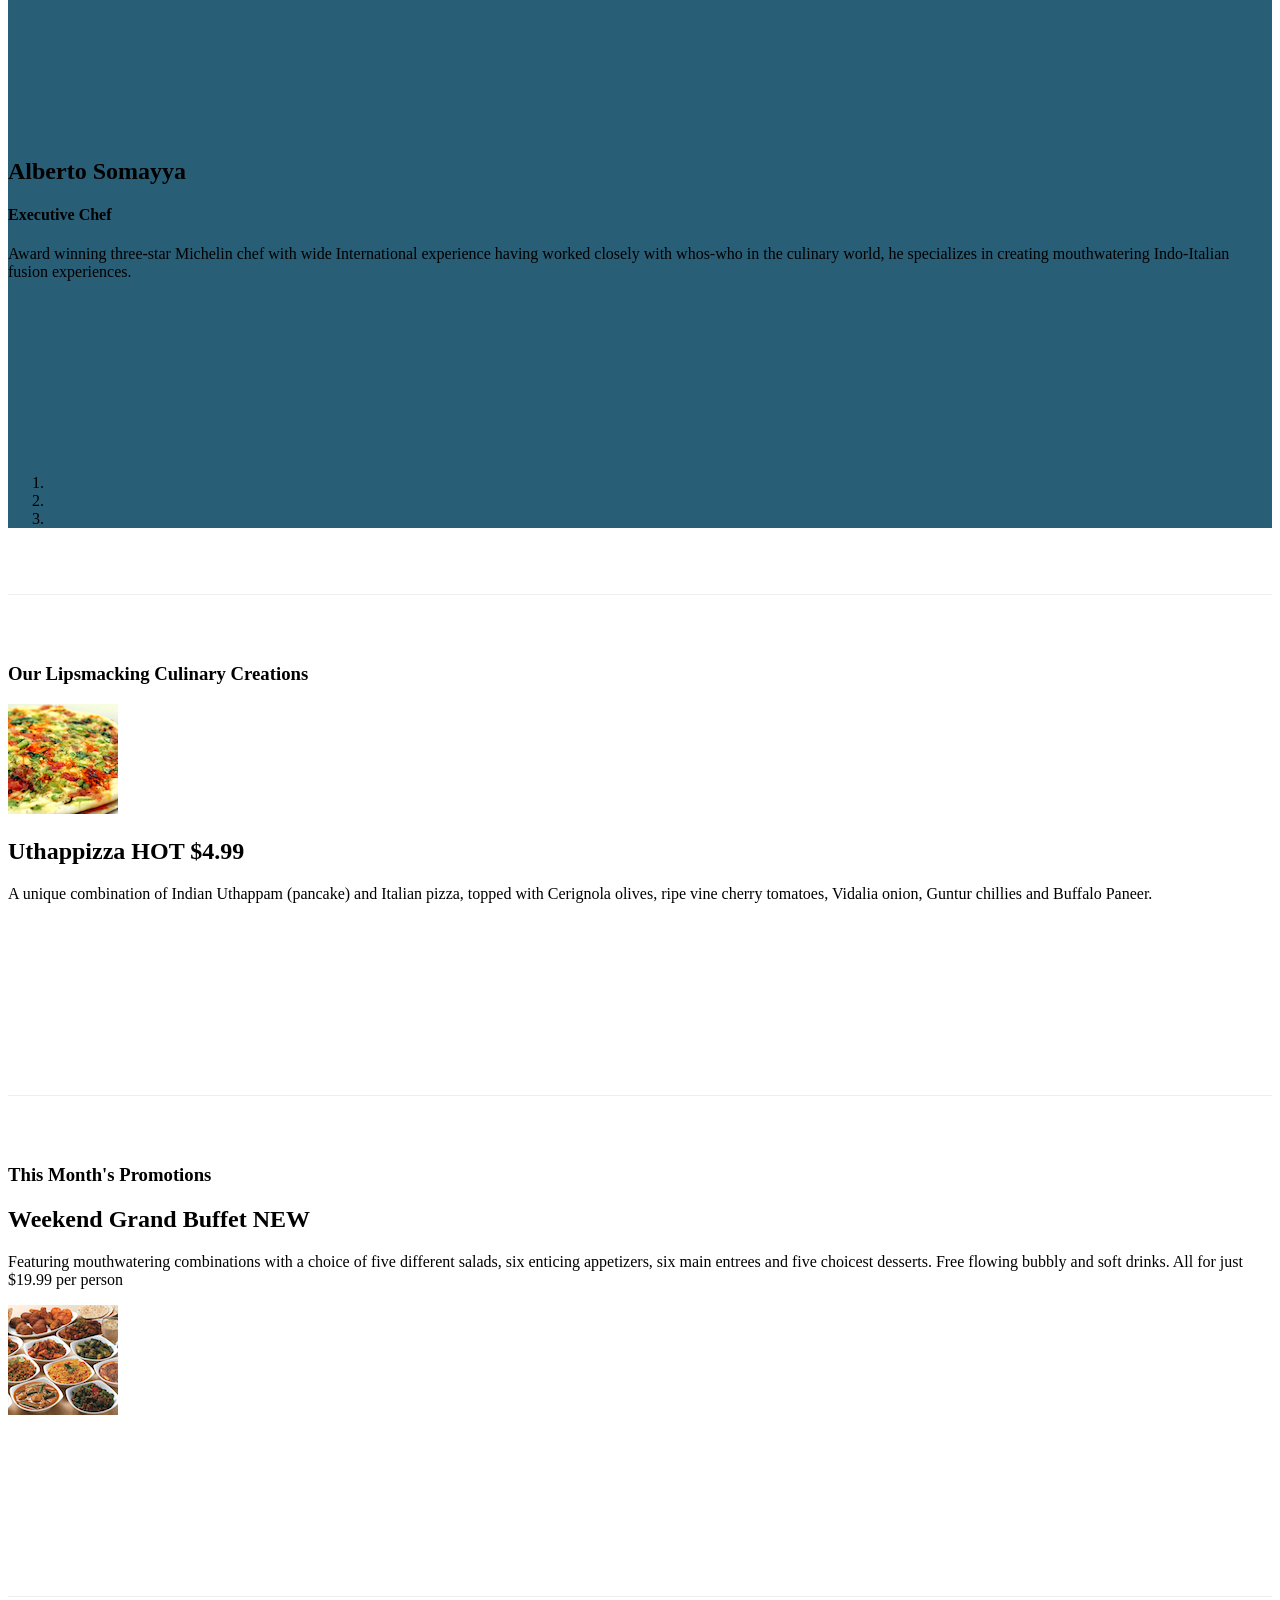
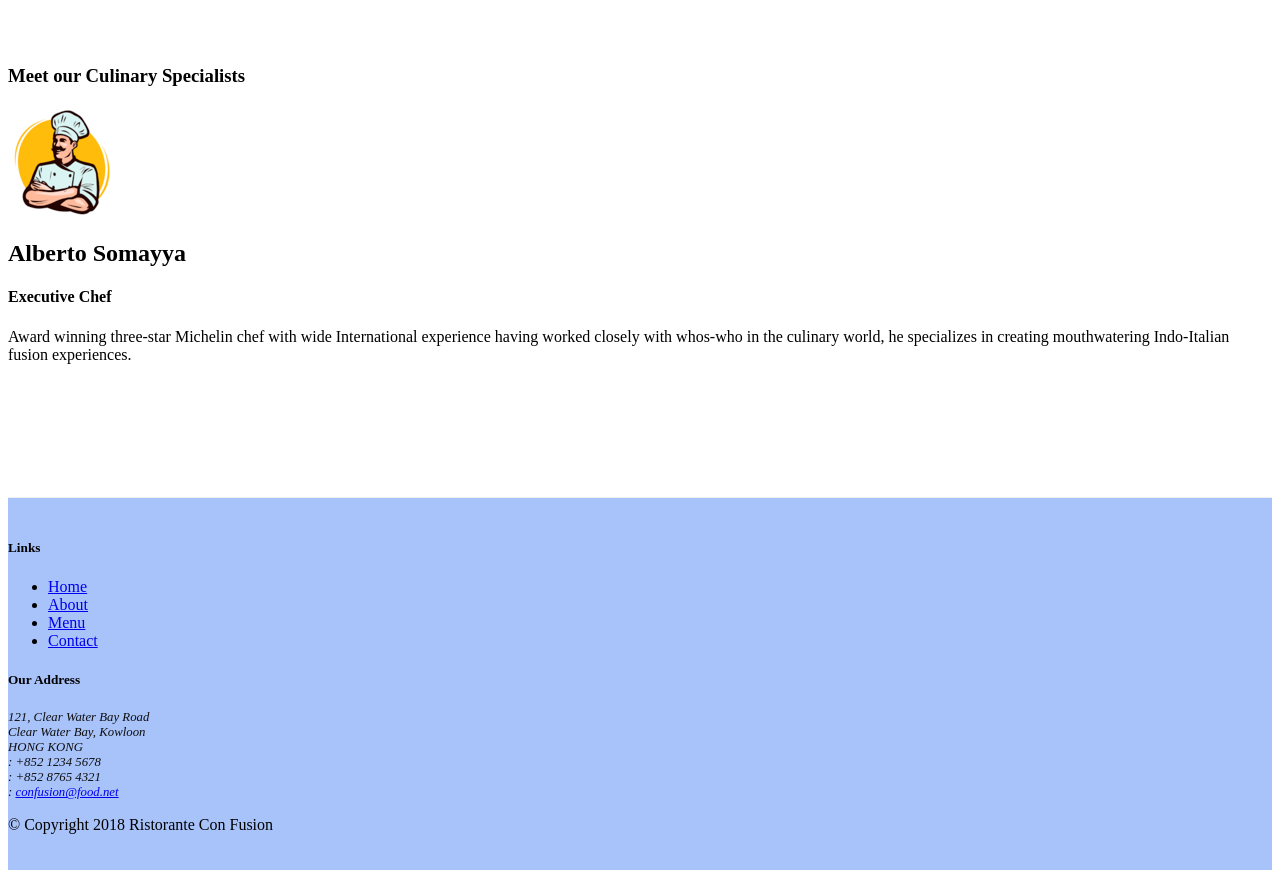
==== commit 013fc33a: "Assignment-4" ====
--- a/index.html
+++ b/index.html
@@ -12,7 +12,7 @@
     <link rel="stylesheet" href="node_modules/font-awesome/css/font-awesome.min.css">
     <link rel="stylesheet" href="node_modules/bootstrap-social/bootstrap-social.css">
     <link rel="stylesheet" href="css/styles.css">
-    <title>Ristorante Con Fusion</title>
+    <title>Restaurant App</title>
 </head>
 
 <body>
@@ -84,15 +84,131 @@
                     <img src="img/logo.png" class="img-fluid" alt="logo">
                 </div>    
                 <div class="col-12 col-sm align-items-center">
-                        <a role="button" class="btn-smr btn btn-block bg-warning"
-                        data-toggle="tooltip"
-                        data-html="true" title="Or Call us at <br><strong>+852 12345678</strong>" data-placement="bottom" href="#reservationDiv">Reserve Table</a>
+                        <a  class="btn btn-sm btn-block btn-warning"
+                        data-toggle="modal"
+                        data-target="#reserveModal">Reserve Table</a>
                 </div>
             </div>
         </div>
     </header>
 
+    <div id="reserveModal" class="modal fade">
+        <div class="modal-dialog modal-lg">
+            <div class="modal-content">
+                <div class="modal-header">
+                    <h4 class="modal-title">Reserve A Table</h4>
+                    <button class="close" data-dismiss="modal" type="button">&times;</button>
+                </div>
+                <div class="modal-body">
+                    <form action="" id="reservation">
+                        <div class="form-group row">
+                           <label for="numberofguests" class="col-md-3 col-form-label">Number of Guests</label>
+                           <div class="col-md-8">
+                               <p>
+                                   <input type="radio" name="radSize" id="one" value="small"/>
+                                   <label for="one">1</label>
+                                   <input type="radio" name="radSize" id="two" value="small"/>
+                                   <label for="two">2</label>
+                                   <input type="radio" name="radSize" id="three" value="small"/>
+                                   <label for="three">3</label>
+                                   <input type="radio" name="radSize" id="four" value="small"/>
+                                   <label for="four">4</label>
+                                   <input type="radio" name="radSize" id="five" value="small"/>
+                                   <label for="five">5</label>
+                                   <input type="radio" name="radSize" id="six" value="small"/>
+                                   <label for="six">6</label>
+                               </p>
+                           </div>
+                        </div>
+                        <div class="form-group row">
+                            <label for="date" class="col-md-3 col-form-label">Date and Time</label>
+                            <div class="col-md-5">
+                                <input type="text" class="form-control" id="date" name="date" placeholder="Date">
+                            </div>
+                            <div class="col-md-4">
+                                <input type="text" class="form-control" id="time" name="time" placeholder="Time">
+                            </div>
+                        </div>
+                        <div class="form-group row">
+                            <label for="section" class="col-md-3 col-form-label">Section</label>
+                            <div class="col-md-6">
+                                <div class="btn-group btn-group-toggle"
+                                data-toggle="buttons">
+                                    <label class="btn btn-secondary bg-success active">
+                                        <input type="radio" name="section" id="no_smoking"
+                                        autocomplete="off" checked> Non-Smoking
+                                    </label>
+                                    <label class="btn btn-secondary bg-danger active">
+                                        <input type="radio" name="section" id="smoking"
+                                            autocomplete="off"> Smoking
+                                    </label>
+                                </div>
+                            </div>
+                        </div>
+                        <div class="form-group row"> 
+                            <div class="offset-md-3 col-md-3">
+                                <button type="button" class="btn btn-secondary" data-dismiss="modal">Cancel</button>
+                                <button type="submit" class="btn btn-primary">Reserve</button>
+                            </div>
+                        </div>              
+                    </form>
+                </div>
+                
+            </div>
+        </div>
+    </div>
+
     <div class="container">
+        <div class="row row-content">
+            <div class="col">
+                <div id="mycarousel" class="carousel slide" data-ride="carousel">
+                    <div class="carousel-inner" role="listbox">
+                        <div class="carousel-item active">
+                            <img src="img/uthappizza.png" alt="uthappizza" class="d-block img-fluid">
+                            <div class="carousel-caption d-none             d-md-block">
+                                <h2>Uthappizza
+                                    <span class="badge badge-danger badge-sm">HOT</span>
+                                    <span class="badge badge-secondary badge-pill">$4.99</span>
+                                </h2>
+                                <p>A unique combination of Indian Uthappam (pancake) and Italian pizza, topped with Cerignola olives, ripe vine cherry tomatoes, Vidalia onion, Guntur chillies and Buffalo Paneer.</p>
+                            </div>
+                        </div>
+
+                        <div class="carousel-item">
+                            <img src="img/buffet.png" alt="buffet" class="d-block img-fluid">
+                            <div class="carousel-caption d-none         d-md-block">
+                                <h2>Weekend Grand Buffet
+                                    <span class="badge badge-danger badge-sm">NEW</span>
+                                </h2>
+                                <p>Featuring mouthwatering combinations with a choice of five different salads, six enticing appetizers, six main entrees and five choicest desserts. Free flowing bubbly and soft drinks. All for just $19.99 per person </p>
+                            </div>
+                        </div>
+                        <div class="carousel-item">
+                            <img src="img/alberto.png" alt="alberto" class="d-block img-fluid">
+                            <div class="carousel-caption d-none             d-md-block">
+                                <h2>Alberto Somayya</h2>
+                                <h4>Executive Chef</h4>
+                                <p>Award winning three-star Michelin chef with wide International experience having worked closely with whos-who in the culinary world, he specializes in creating mouthwatering Indo-Italian fusion experiences. </p>
+                            </div> 
+                        </div>
+                    </div>
+                    <ol class="carousel-indicators">
+                        <li data-target="#mycarousel" data-slide-to="0" class="active"></li>
+                        <li data-target="#mycarousel" data-slide-to="1"></li>
+                        <li data-target="#mycarousel" data-slide-to="2"></li>
+                    </ol>
+                    <a href="#mycarousel" role="button" data-slide="prev" class="carousel-control-prev">
+                        <span class="carousel-control-prev-icon"></span>
+                    </a>
+                    <a href="#mycarousel" role="button" data-slide="next" class="carousel-control-next">
+                        <span class="carousel-control-next-icon"></span>
+                    </a>
+                    <button class="btn btn-danger btn-sm" id="carouselButton">
+                        <span class="fa fa-pause"></span>
+                    </button>
+                </div>
+            </div>
+        </div>
         <div class="row row-content align-items-center">
             <div class="col-12 col-sm-4 order-sm-last col-md-3  ">
                 <h3>Our Lipsmacking Culinary Creations</h3>
@@ -141,63 +257,11 @@
                     <div class="media-body">
                         <h2>Alberto Somayya</h2>
                         <h4>Executive Chef</h4>
-                        <p>Award winning three-star Michelin chef with wide International experience having worked closely with whos-who in the culinary world, he specializes in creating mouthwatering Indo-Italian fusion experiences. </p></div>
+                        <p>Award winning three-star Michelin chef with wide International experience having worked closely with whos-who in the culinary world, he specializes in creating mouthwatering Indo-Italian fusion experiences. </p>
+                    </div>
                 </div> 
             </div>
         </div>
-        <div id="reservationDiv" class="row row-content align-items-center">
-            <div class="col-8 align-self-center">
-                <div class="card">
-                    <h3 class="card-header bg-warning text-white">Reserve a Table</h3>
-                    <div class="card-body">
-                        <form>
-                            <div class="form-group row">
-                                <label for="guests" class="col-md-2 col-form-label">Number of Guests</label>
-                                <div class="form-check col-md-1 align-self-center">
-                                    <input type="radio" class="form-check-input" name="one" id="one" value="one">
-                                    <label class="form-check-label" for="one">1</label>
-                                </div>
-                                <div class="form-check col-md-1 align-self-center">
-                                    <input type="radio" class="form-check-input" name="one" id="two" value="">
-                                    <label class="form-check-label" for="two">2</label>
-                                </div>
-                                <div class="form-check col-md-1 align-self-center">
-                                    <input type="radio" class="form-check-input" name="one" id="three" value="">
-                                            <label class="form-check-label" for="three">3</label>
-                                </div>
-                                <div class="form-check col-md-1 align-self-center">
-                                    <input type="radio" class="form-check-input" name="one" id="four" value="">
-                                    <label class="form-check-label" for="four">4</label>
-                                </div>
-                                <div class="form-check col-md-1 align-self-center">
-                                        <input type="radio" class="form-check-input" name="one" id="five" value="">
-                                            <label class="form-check-label" for="five">5</label>
-                                </div>
-                                <div class="form-check col-md-1 align-self-center">
-                                    <input type="radio" class="form-check-input" name="one" id="six" value="">
-                                    <label class="form-check-label" for="six">6</label>
-                                </div>
-                            </div> <!--row 1-->
-                            <div class="form-group row">
-                                <label for="dateandtime" class="col-md-2 col-form-label">Date and Time</label>
-                                <div class="col-md-3 align-self-center">
-                                    <input type="tel" class="form-control" id="date" name="date" placeholder="Date">
-                                </div>
-                                <div class="col-md-3 align-self-center">
-                                    <input type="tel" class="form-control" id="time" name="time" placeholder="Time">
-                                </div>
-                            </div> <!--row2-->
-                            <div class="form-group row">
-                                <div class="offset-md-2 col-md-10">
-                                    <button type="submit" class="btn btn-primary">Reserve</button>
-                                </div>
-                            </div> <!--row 3-->
-                        
-                        </form>
-                    </div>
-                </div>
-            </div>
-            <div class="col-2"></div>
     </div>
 
     <footer class="footer">
@@ -246,10 +310,22 @@
     <script src="node_modules/popper.js/dist/umd/popper.min.js"></script>
     <script src="node_modules/bootstrap/dist/js/bootstrap.min.js"></script>
     <script>
-       
-        $('[data-toggle="tooltip"]').tooltip()
-        
+        $(document).ready(function(){
+            
+            $('#mycarousel').carousel({interval:2000});
+            $("#carouselButton").click(function(){
+                if ($("#carouselButton").children("span").hasClass('fa-pause')) {
+                    $("#mycarousel").carousel('pause');
+                    $("#carouselButton").children("span").removeClass('fa-pause');
+                    $("#carouselButton").children("span").addClass('fa-play');
+                }
+                else if ($("#carouselButton").children("span").hasClass('fa-play')){
+                    $("#mycarousel").carousel('cycle');
+                    $("#carouselButton").children("span").removeClass('fa-play');
+                    $("#carouselButton").children("span").addClass('fa-pause');                    
+                }
+            });
+        });    
     </script>
 </body>
-
 </html>
--- a/css/styles.css
+++ b/css/styles.css
@@ -1,43 +1,64 @@
-.row-header{
-    margin: 0px auto;
-    padding: 0px auto;
-}
-.row-content{
-    margin: 0px auto;
-    padding: 50px 0px 50px 0px;
-    border-bottom: 1px ridge;
-    min-height: 400px;
-}
+.row-header {
+  margin: 0px auto;
+  padding: 0px 0px; }
 
-.footer{
-    background-color: #D1C4E9;
-    margin:0px auto;
-    padding: 20px 0px;
-}
+.row-content {
+  margin: 0px auto;
+  padding: 50px 0px;
+  border-bottom: 1px ridge;
+  min-height: 400px; }
 
-.jumbotron{
-    padding:70px 30px;
-    margin: 0px auto;
-    background: #9575CD;
-    color:floralwhite
-}
-.address{
-    font-size: 80%;
-    margin: 0px;
-    color:#0f0f0f;
-}
+.footer {
+  background-color: #a8c2fa;
+  margin: 0px auto;
+  padding: 20px 0px; }
 
-body{
-    padding:50px 0px 0px 0px;
-    z-index:0;
-}
-.navbar-dark{
-    background-color: #512DAB;
-}
+.jumbotron {
+  margin: 0px auto;
+  padding: 70px 30px;
+  background: #1acdec;
+  color: floralwhite; }
+
+address {
+  font-size: 80%;
+  margin: 0px;
+  color: #0f0f0f; }
+
+body {
+  padding: 50px 0px 0px 0px;
+  z-index: 0; }
+
+.navbar-dark {
+  background-color: #295e77; }
 
 .tab-content {
-    border-left: 1px solid #ddd;
-    border-right: 1px solid #ddd;
-    border-bottom: 1px solid #ddd;
-    padding: 10px;
-}+  border-left: 1px solid #ddd;
+  border-right: 1px solid #ddd;
+  border-bottom: 1px solid #ddd;
+  padding: 10px; }
+
+.carousel {
+  background: #295e77; }
+  .carousel .carousel-item {
+    height: 300px; }
+    .carousel .carousel-item img {
+      position: absolute;
+      top: 0;
+      left: 0;
+      min-height: 300px; }
+
+#carouselButton {
+  right: 0px;
+  position: absolute;
+  bottom: 0px;
+  z-index: 1; }
+
+.modal .modal-header {
+  background-color: #295e77;
+  color: floralwhite; }
+
+.modal .modal-body {
+  background-color: #a8c2fa; }
+
+.close {
+  color: floralwhite; }
